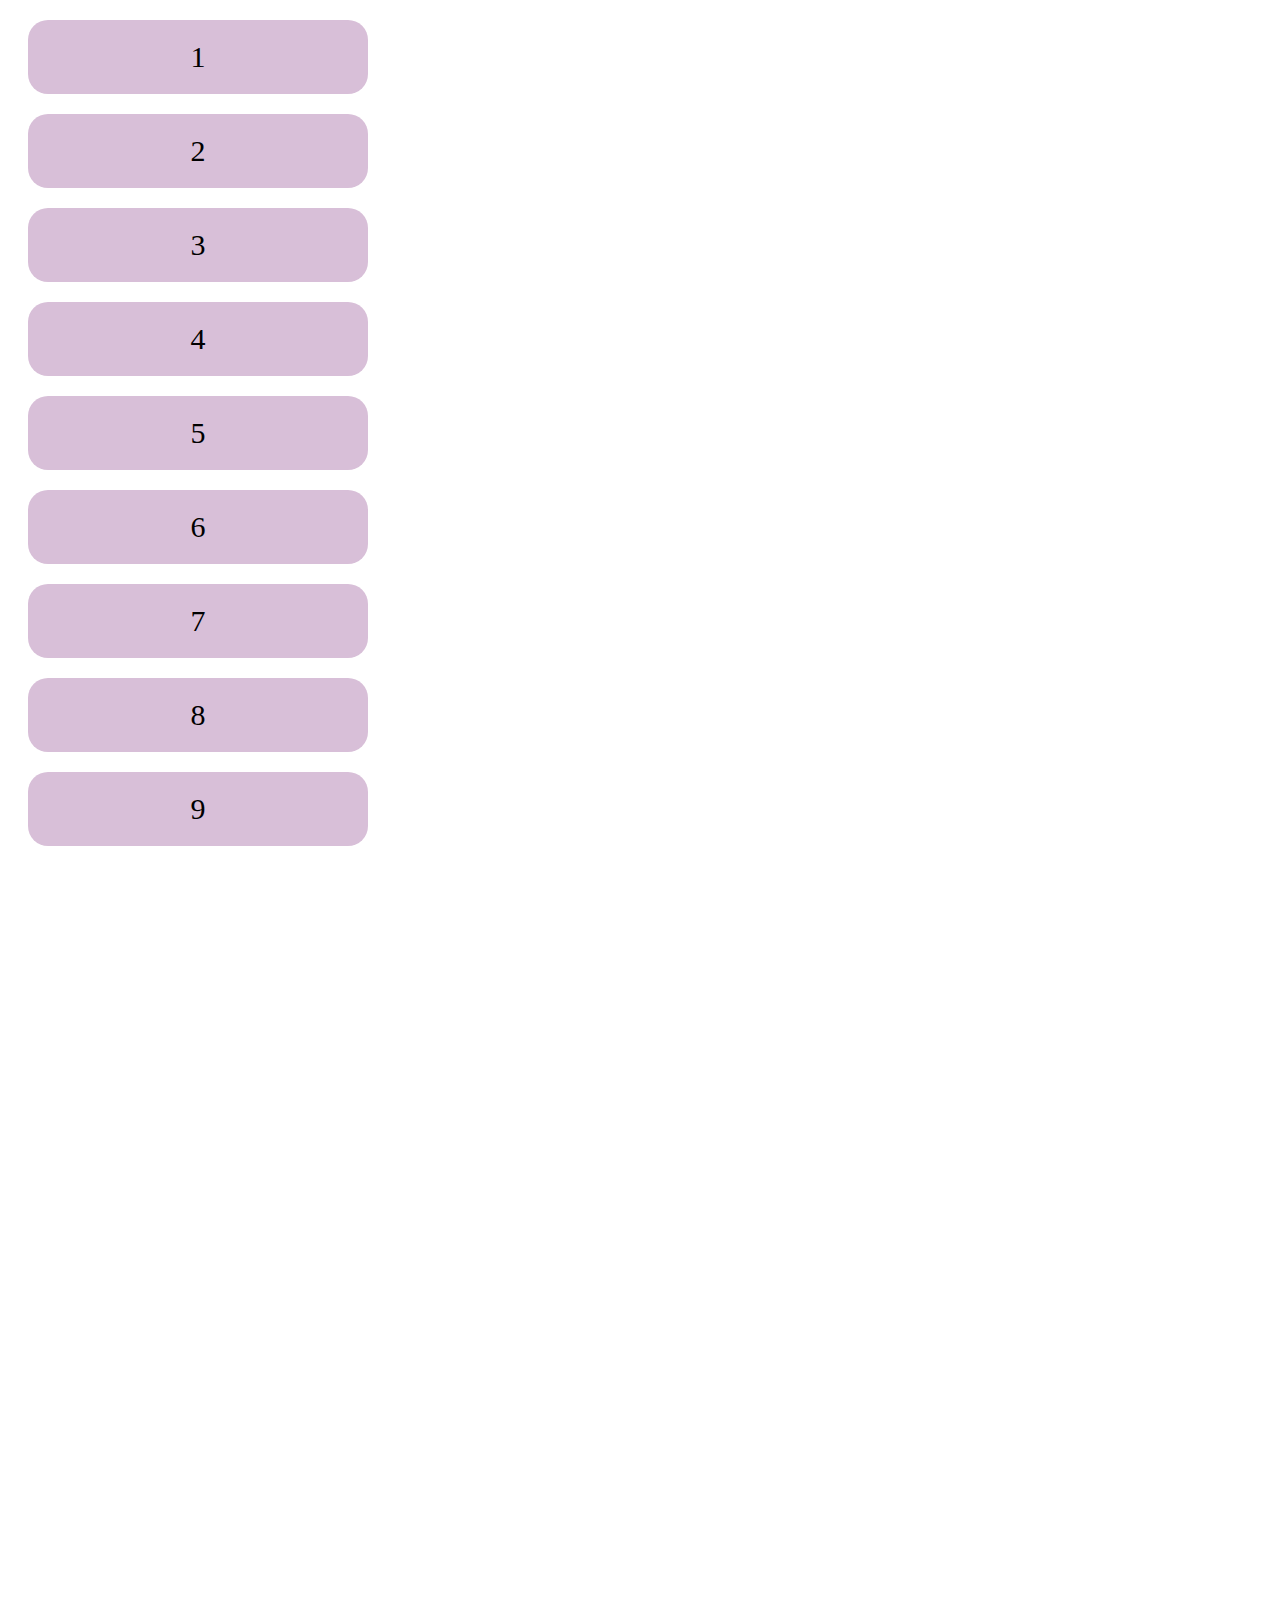
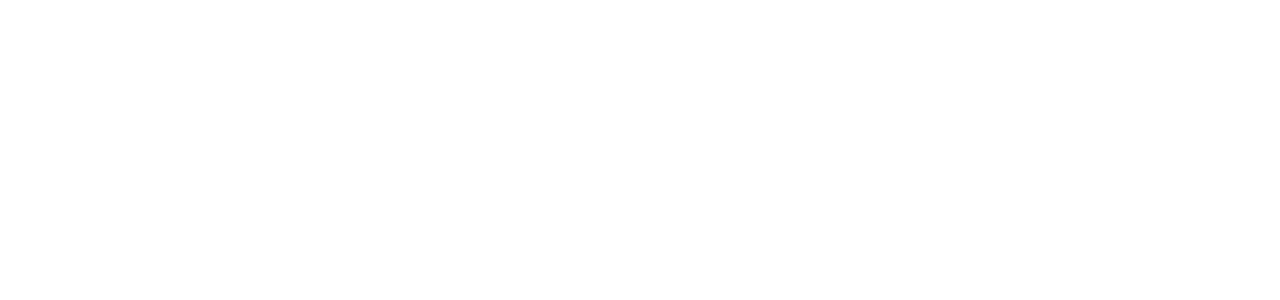
==== index.html @ ebf23e79 "Update and rename love.html to index.html" ====
<!DOCTYPE html>
<html lang="en">
	<head>
		<meta charset="UTF-8" />
		<meta name="viewport" content="width=device-width, initial-scale=1.0" />
		<title>Document</title>

		<style>
			.card {
				background-color: thistle;
				width: 300px;
				border-radius: 20px;
				margin: 20px;
				text-align: center;
				padding: 20px;
				font-size: 30px;
				transition: 500ms;

				opacity: 0;

			}

			.show {
				opacity: 1;
			}
		</style>
	</head>
	<body>
		<div class="card">1</div>
		<div class="card">2</div>
		<div class="card">3</div>
		<div class="card">4</div>
		<div class="card">5</div>
		<div class="card">6</div>
		<div class="card">7</div>
		<div class="card">8</div>
		<div class="card">9</div>
		<div class="card">10</div>
		<div class="card">11</div>
		<div class="card">12</div>
		<div class="card">13</div>
		<div class="card">14</div>
		<div class="card">15</div>
		<div class="card">16</div>
		<div class="card">17</div>
		<div class="card">18</div>
		<div class="card">19</div>
		<div class="card">20</div>

		<script>
			const cards = document.querySelectorAll('.card');

			const observer = new IntersectionObserver(
				(entries) => {
					entries.forEach((entry) => {
						entry.target.classList.toggle('show', entry.isIntersecting);

						if (entry.isIntersecting) {
							observer.unobserve(entry.target);
						}
					});
				},
				{
					threshold: 1,
				}
			);

			cards.forEach((card) => {
				observer.observe(card);
			});
		</script>
	</body>
</html>
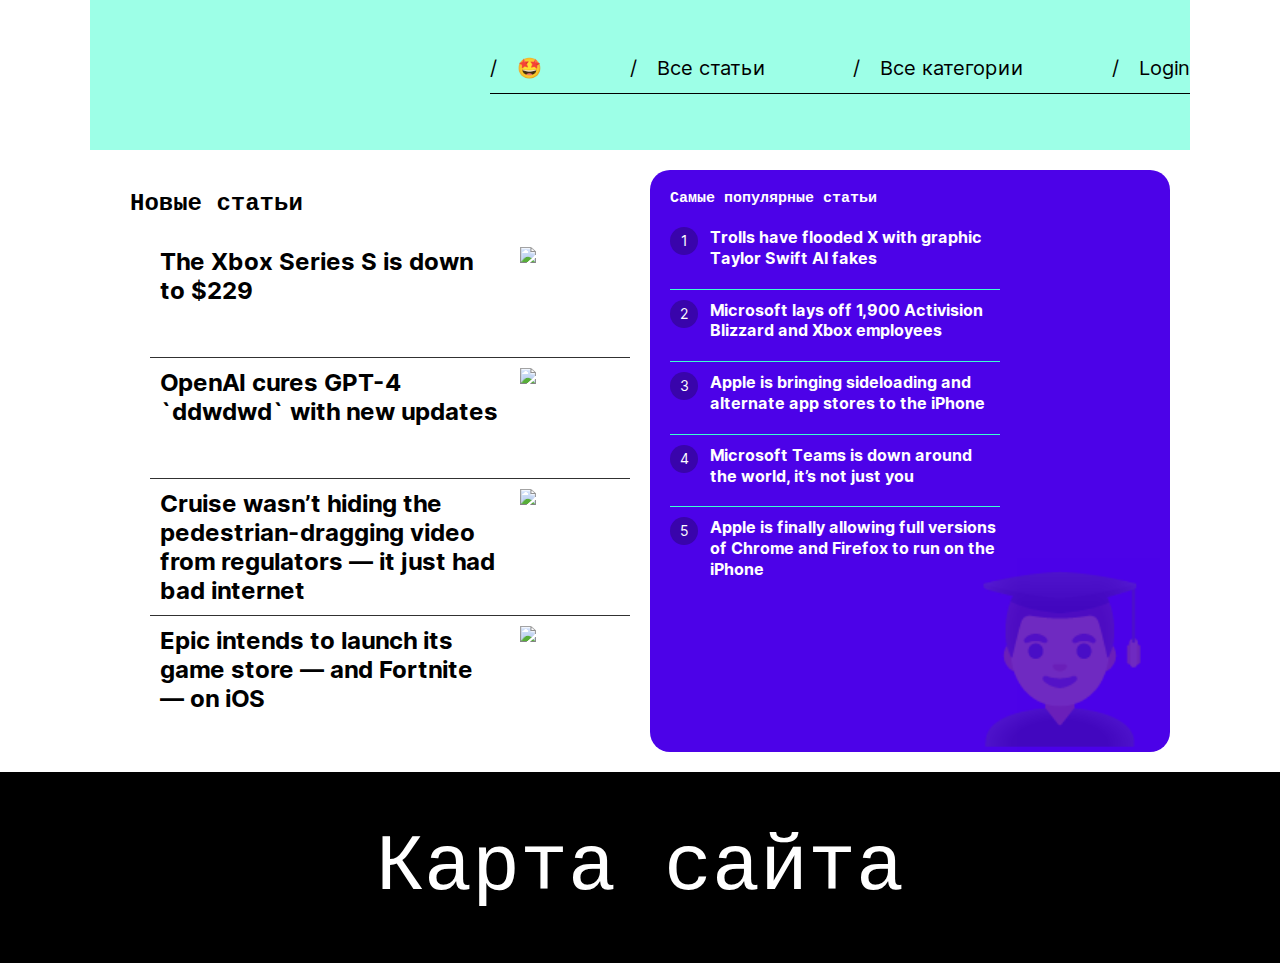
==== commit 78f7c24e: "Add files via upload" ====
--- a/index.html
+++ b/index.html
@@ -1,73 +1 @@
-<!DOCTYPE html>
-<html lang="en">
-	<head>
-		<meta charset="UTF-8" />
-		<meta name="viewport" content="width=device-width, initial-scale=1.0" />
-		<title>Document</title>
-
-		<style>
-			.card {
-				background-color: thistle;
-				width: 300px;
-				border-radius: 20px;
-				margin: 20px;
-				text-align: center;
-				padding: 20px;
-				font-size: 30px;
-				transition: 500ms;
-
-				opacity: 0;
-
-			}
-
-			.show {
-				opacity: 1;
-			}
-		</style>
-	</head>
-	<body>
-		<div class="card">1</div>
-		<div class="card">2</div>
-		<div class="card">3</div>
-		<div class="card">4</div>
-		<div class="card">5</div>
-		<div class="card">6</div>
-		<div class="card">7</div>
-		<div class="card">8</div>
-		<div class="card">9</div>
-		<div class="card">10</div>
-		<div class="card">11</div>
-		<div class="card">12</div>
-		<div class="card">13</div>
-		<div class="card">14</div>
-		<div class="card">15</div>
-		<div class="card">16</div>
-		<div class="card">17</div>
-		<div class="card">18</div>
-		<div class="card">19</div>
-		<div class="card">20</div>
-
-		<script>
-			const cards = document.querySelectorAll('.card');
-
-			const observer = new IntersectionObserver(
-				(entries) => {
-					entries.forEach((entry) => {
-						entry.target.classList.toggle('show', entry.isIntersecting);
-
-						if (entry.isIntersecting) {
-							observer.unobserve(entry.target);
-						}
-					});
-				},
-				{
-					threshold: 1,
-				}
-			);
-
-			cards.forEach((card) => {
-				observer.observe(card);
-			});
-		</script>
-	</body>
-</html>
+<!DOCTYPE html><html lang="ru"><head><meta charSet="utf-8"/><meta name="viewport" content="width=device-width, initial-scale=1"/><link rel="stylesheet" href="/_next/static/css/cfcdd5b0ca8bc887.css" crossorigin="" data-precedence="next"/><link rel="stylesheet" href="/_next/static/css/3ff20c9af710f971.css" crossorigin="" data-precedence="next"/><link rel="preload" as="script" fetchPriority="low" href="/_next/static/chunks/webpack-7db532015b3e8c93.js" crossorigin=""/><script src="/_next/static/chunks/fd9d1056-534a3af521b04580.js" async="" crossorigin=""></script><script src="/_next/static/chunks/69-21befd2d879acde6.js" async="" crossorigin=""></script><script src="/_next/static/chunks/main-app-80a04dad527e970c.js" async="" crossorigin=""></script><script src="/_next/static/chunks/250-5ea11ac6ae7fbab6.js" async=""></script><script src="/_next/static/chunks/749-1a0569eafa63a244.js" async=""></script><script src="/_next/static/chunks/app/page-4b5c805443f18973.js" async=""></script><title>Lover</title><meta name="description" content="Hater"/><link rel="icon" href="/favicon.ico" type="image/x-icon" sizes="16x16"/><script src="/_next/static/chunks/polyfills-c67a75d1b6f99dc8.js" crossorigin="" noModule=""></script></head><body class="__className_aaf875"><header><nav class="header_nav___1UFd"><ul class="header_list__AtiwA"><li><span class="header_slash__ODWT7">/</span><a class="header_link__1JcgV" href="/">🤩</a></li><li><span class="header_slash__ODWT7">/</span><a class="header_link__1JcgV" href="/">Все статьи</a></li><li><span class="header_slash__ODWT7">/</span><a class="header_link__1JcgV" href="/">Все категории</a></li><li><span class="header_slash__ODWT7">/</span><a class="header_link__1JcgV" href="/login">Login</a></li></ul></nav></header><main><div class="page_articles__C_GRY"><section class="freshArticles_main__hbf8M"><h2 class="freshArticles_title__YEGhv">Новые статьи</h2><ul class="freshArticles_list__tI_s4"><a class="freshArticlesItem_item__rGCgw" href="/"><p class="freshArticlesItem_title__xNLup">The Xbox Series S is down to $229</p><img alt="The Xbox Series S is down to $229" loading="lazy" width="100" height="100" decoding="async" data-nimg="1" style="color:transparent" srcSet="/_next/image?url=%2Fa.jpg&amp;w=128&amp;q=75 1x, /_next/image?url=%2Fa.jpg&amp;w=256&amp;q=75 2x" src="/_next/image?url=%2Fa.jpg&amp;w=256&amp;q=75"/></a><a class="freshArticlesItem_item__rGCgw" href="/"><p class="freshArticlesItem_title__xNLup">OpenAI cures GPT-4 `ddwdwd` with new updates</p><img alt="OpenAI cures GPT-4 `ddwdwd` with new updates" loading="lazy" width="100" height="100" decoding="async" data-nimg="1" style="color:transparent" srcSet="/_next/image?url=%2Fb.jpg&amp;w=128&amp;q=75 1x, /_next/image?url=%2Fb.jpg&amp;w=256&amp;q=75 2x" src="/_next/image?url=%2Fb.jpg&amp;w=256&amp;q=75"/></a><a class="freshArticlesItem_item__rGCgw" href="/"><p class="freshArticlesItem_title__xNLup">Cruise wasn’t hiding the pedestrian-dragging video from regulators — it just had bad internet</p><img alt="Cruise wasn’t hiding the pedestrian-dragging video from regulators — it just had bad internet" loading="lazy" width="100" height="100" decoding="async" data-nimg="1" style="color:transparent" srcSet="/_next/image?url=%2Fc.jpg&amp;w=128&amp;q=75 1x, /_next/image?url=%2Fc.jpg&amp;w=256&amp;q=75 2x" src="/_next/image?url=%2Fc.jpg&amp;w=256&amp;q=75"/></a><a class="freshArticlesItem_item__rGCgw" href="/"><p class="freshArticlesItem_title__xNLup">Epic intends to launch its game store — and Fortnite — on iOS</p><img alt="Epic intends to launch its game store — and Fortnite — on iOS" loading="lazy" width="100" height="100" decoding="async" data-nimg="1" style="color:transparent" srcSet="/_next/image?url=%2Fd.jpg&amp;w=128&amp;q=75 1x, /_next/image?url=%2Fd.jpg&amp;w=256&amp;q=75 2x" src="/_next/image?url=%2Fd.jpg&amp;w=256&amp;q=75"/></a></ul></section><section class="mostPopular_main__bxaLP"><h2 class="mostPopular_title__oPzBg">Самые популярные статьи</h2><ol class="mostPopular_list__1anJ_"><li class="mostPopular_listItem__S_JOc"><a class="mostPopular_link__PwKpW" href="/">Trolls have flooded X with graphic Taylor Swift AI fakes</a></li><li class="mostPopular_listItem__S_JOc"><a class="mostPopular_link__PwKpW" href="/">Microsoft lays off 1,900 Activision Blizzard and Xbox employees</a></li><li class="mostPopular_listItem__S_JOc"><a class="mostPopular_link__PwKpW" href="/">Apple is bringing sideloading and alternate app stores to the iPhone</a></li><li class="mostPopular_listItem__S_JOc"><a class="mostPopular_link__PwKpW" href="/">Microsoft Teams is down around the world, it’s not just you </a></li><li class="mostPopular_listItem__S_JOc"><a class="mostPopular_link__PwKpW" href="/">Apple is finally allowing full versions of Chrome and Firefox to run on the iPhone</a></li></ol></section></div></main><footer class="footer_footer__PZD4d"><a class="footer_sitemap__Gh2tl" href="/sitemap">Карта сайта</a></footer><script src="/_next/static/chunks/webpack-7db532015b3e8c93.js" crossorigin="" async=""></script><script>(self.__next_f=self.__next_f||[]).push([0]);self.__next_f.push([2,null])</script><script>self.__next_f.push([1,"1:HL[\"/_next/static/css/cfcdd5b0ca8bc887.css\",\"style\",{\"crossOrigin\":\"\"}]\n0:\"$L2\"\n"])</script><script>self.__next_f.push([1,"3:HL[\"/_next/static/css/3ff20c9af710f971.css\",\"style\",{\"crossOrigin\":\"\"}]\n"])</script><script>self.__next_f.push([1,"4:I[7690,[],\"\"]\n6:I[5250,[\"250\",\"static/chunks/250-5ea11ac6ae7fbab6.js\",\"749\",\"static/chunks/749-1a0569eafa63a244.js\",\"931\",\"static/chunks/app/page-4b5c805443f18973.js\"],\"\"]\n7:I[1749,[\"250\",\"static/chunks/250-5ea11ac6ae7fbab6.js\",\"749\",\"static/chunks/749-1a0569eafa63a244.js\",\"931\",\"static/chunks/app/page-4b5c805443f18973.js\"],\"Image\"]\n8:I[5613,[],\"\"]\n9:I[1778,[],\"\"]\nb:I[8955,[],\"\"]\nc:[]\n"])</script><script>self.__next_f.push([1,"2:[[[\"$\",\"link\",\"0\",{\"rel\":\"stylesheet\",\"href\":\"/_next/static/css/cfcdd5b0ca8bc887.css\",\"precedence\":\"next\",\"crossOrigin\":\"\"}]],[\"$\",\"$L4\",null,{\"buildId\":\"pSkk3sjRQTmFsWJMZivaC\",\"assetPrefix\":\"\",\"initialCanonicalUrl\":\"/\",\"initialTree\":[\"\",{\"children\":[\"__PAGE__\",{}]},\"$undefined\",\"$undefined\",true],\"initialSeedData\":[\"\",{\"children\":[\"__PAGE__\",{},[\"$L5\",[\"$\",\"main\",null,{\"children\":[\"$\",\"div\",null,{\"className\":\"page_articles__C_GRY\",\"children\":[[\"$\",\"section\",null,{\"className\":\"freshArticles_main__hbf8M\",\"children\":[[\"$\",\"h2\",null,{\"className\":\"freshArticles_title__YEGhv\",\"children\":\"Новые статьи\"}],[\"$\",\"ul\",null,{\"className\":\"freshArticles_list__tI_s4\",\"children\":[[\"$\",\"$L6\",null,{\"href\":\"/\",\"className\":\"freshArticlesItem_item__rGCgw\",\"children\":[[\"$\",\"p\",null,{\"className\":\"freshArticlesItem_title__xNLup\",\"children\":\"The Xbox Series S is down to $229\"}],[\"$\",\"$L7\",null,{\"src\":\"/a.jpg\",\"width\":100,\"height\":100,\"alt\":\"The Xbox Series S is down to $229\"}]]}],[\"$\",\"$L6\",null,{\"href\":\"/\",\"className\":\"freshArticlesItem_item__rGCgw\",\"children\":[[\"$\",\"p\",null,{\"className\":\"freshArticlesItem_title__xNLup\",\"children\":\"OpenAI cures GPT-4 `ddwdwd` with new updates\"}],[\"$\",\"$L7\",null,{\"src\":\"/b.jpg\",\"width\":100,\"height\":100,\"alt\":\"OpenAI cures GPT-4 `ddwdwd` with new updates\"}]]}],[\"$\",\"$L6\",null,{\"href\":\"/\",\"className\":\"freshArticlesItem_item__rGCgw\",\"children\":[[\"$\",\"p\",null,{\"className\":\"freshArticlesItem_title__xNLup\",\"children\":\"Cruise wasn’t hiding the pedestrian-dragging video from regulators — it just had bad internet\"}],[\"$\",\"$L7\",null,{\"src\":\"/c.jpg\",\"width\":100,\"height\":100,\"alt\":\"Cruise wasn’t hiding the pedestrian-dragging video from regulators — it just had bad internet\"}]]}],[\"$\",\"$L6\",null,{\"href\":\"/\",\"className\":\"freshArticlesItem_item__rGCgw\",\"children\":[[\"$\",\"p\",null,{\"className\":\"freshArticlesItem_title__xNLup\",\"children\":\"Epic intends to launch its game store — and Fortnite — on iOS\"}],[\"$\",\"$L7\",null,{\"src\":\"/d.jpg\",\"width\":100,\"height\":100,\"alt\":\"Epic intends to launch its game store — and Fortnite — on iOS\"}]]}]]}]]}],[\"$\",\"section\",null,{\"className\":\"mostPopular_main__bxaLP\",\"children\":[[\"$\",\"h2\",null,{\"className\":\"mostPopular_title__oPzBg\",\"children\":\"Самые популярные статьи\"}],[\"$\",\"ol\",null,{\"className\":\"mostPopular_list__1anJ_\",\"children\":[[\"$\",\"li\",null,{\"className\":\"mostPopular_listItem__S_JOc\",\"children\":[\"$\",\"$L6\",null,{\"href\":\"/\",\"className\":\"mostPopular_link__PwKpW\",\"children\":\"Trolls have flooded X with graphic Taylor Swift AI fakes\"}]}],[\"$\",\"li\",null,{\"className\":\"mostPopular_listItem__S_JOc\",\"children\":[\"$\",\"$L6\",null,{\"href\":\"/\",\"className\":\"mostPopular_link__PwKpW\",\"children\":\"Microsoft lays off 1,900 Activision Blizzard and Xbox employees\"}]}],[\"$\",\"li\",null,{\"className\":\"mostPopular_listItem__S_JOc\",\"children\":[\"$\",\"$L6\",null,{\"href\":\"/\",\"className\":\"mostPopular_link__PwKpW\",\"children\":\"Apple is bringing sideloading and alternate app stores to the iPhone\"}]}],[\"$\",\"li\",null,{\"className\":\"mostPopular_listItem__S_JOc\",\"children\":[\"$\",\"$L6\",null,{\"href\":\"/\",\"className\":\"mostPopular_link__PwKpW\",\"children\":\"Microsoft Teams is down around the world, it’s not just you \"}]}],[\"$\",\"li\",null,{\"className\":\"mostPopular_listItem__S_JOc\",\"children\":[\"$\",\"$L6\",null,{\"href\":\"/\",\"className\":\"mostPopular_link__PwKpW\",\"children\":\"Apple is finally allowing full versions of Chrome and Firefox to run on the iPhone\"}]}]]}]]}]]}]}],null]]},[null,[\"$\",\"html\",null,{\"lang\":\"ru\",\"children\":[\"$\",\"body\",null,{\"className\":\"__className_aaf875\",\"children\":[[\"$\",\"header\",null,{\"children\":[\"$\",\"nav\",null,{\"className\":\"header_nav___1UFd\",\"children\":[\"$\",\"ul\",null,{\"className\":\"header_list__AtiwA\",\"children\":[[\"$\",\"li\",null,{\"className\":\"$undefined\",\"children\":[[\"$\",\"span\",null,{\"className\":\"header_slash__ODWT7\",\"children\":\"/\"}],[\"$\",\"$L6\",null,{\"href\":\"/\",\"className\":\"header_link__1JcgV\",\"children\":\"🤩\"}]]}],[\"$\",\"li\",null,{\"className\":\"$undefined\",\"children\":[[\"$\",\"span\",null,{\"className\":\"header_slash__ODWT7\",\"children\":\"/\"}],[\"$\",\"$L6\",null,{\"href\":\"/\",\"className\":\"header_link__1JcgV\",\"children\":\"Все статьи\"}]]}],[\"$\",\"li\",null,{\"className\":\"$undefined\",\"children\":[[\"$\",\"span\",null,{\"className\":\"header_slash__ODWT7\",\"children\":\"/\"}],[\"$\",\"$L6\",null,{\"href\":\"/\",\"className\":\"header_link__1JcgV\",\"children\":\"Все категории\"}]]}],[\"$\",\"li\",null,{\"className\":\"$undefined\",\"children\":[[\"$\",\"span\",null,{\"className\":\"header_slash__ODWT7\",\"children\":\"/\"}],[\"$\",\"$L6\",null,{\"href\":\"/login\",\"className\":\"header_link__1JcgV\",\"children\":\"Login\"}]]}]]}]}]}],[\"$\",\"$L8\",null,{\"parallelRouterKey\":\"children\",\"segmentPath\":[\"children\"],\"loading\":\"$undefined\",\"loadingStyles\":\"$undefined\",\"loadingScripts\":\"$undefined\",\"hasLoading\":false,\"error\":\"$undefined\",\"errorStyles\":\"$undefined\",\"errorScripts\":\"$undefined\",\"template\":[\"$\",\"$L9\",null,{}],\"templateStyles\":\"$undefined\",\"templateScripts\":\"$undefined\",\"notFound\":[[\"$\",\"title\",null,{\"children\":\"404: This page could not be found.\"}],[\"$\",\"div\",null,{\"style\":{\"fontFamily\":\"system-ui,\\\"Segoe UI\\\",Roboto,Helvetica,Arial,sans-serif,\\\"Apple Color Emoji\\\",\\\"Segoe UI Emoji\\\"\",\"height\":\"100vh\",\"textAlign\":\"center\",\"display\":\"flex\",\"flexDirection\":\"column\",\"alignItems\":\"center\",\"justifyContent\":\"center\"},\"children\":[\"$\",\"div\",null,{\"children\":[[\"$\",\"style\",null,{\"dangerouslySetInnerHTML\":{\"__html\":\"body{color:#000;background:#fff;margin:0}.next-error-h1{border-right:1px solid rgba(0,0,0,.3)}@media (prefers-color-scheme:dark){body{color:#fff;background:#000}.next-error-h1{border-right:1px solid rgba(255,255,255,.3)}}\"}}],[\"$\",\"h1\",null,{\"className\":\"next-error-h1\",\"style\":{\"display\":\"inline-block\",\"margin\":\"0 20px 0 0\",\"padding\":\"0 23px 0 0\",\"fontSize\":24,\"fontWeight\":500,\"verticalAlign\":\"top\",\"lineHeight\":\"49px\"},\"children\":\"404\"}],[\"$\",\"div\",null,{\"style\":{\"display\":\"inline-block\"},\"children\":[\"$\",\"h2\",null,{\"style\":{\"fontSize\":14,\"fontWeight\":400,\"lineHeight\":\"49px\",\"margin\":0},\"children\":\"This page could not be found.\"}]}]]}]}]],\"notFoundStyles\":[],\"styles\":[[\"$\",\"link\",\"0\",{\"rel\":\"stylesheet\",\"href\":\"/_next/static/css/3ff20c9af710f971.css\",\"precedence\":\"next\",\"crossOrigin\":\"\"}]]}],[\"$\",\"footer\",null,{\"className\":\"footer_footer__PZD4d\",\"children\":[\"$\",\"$L6\",null,{\"href\":\"/sitemap\",\"className\":\"footer_sitemap__Gh2tl\",\"children\":\"Карта сайта\"}]}]]}]}],null]],\"initialHead\":[false,\"$La\"],\"globalErrorComponent\":\"$b\",\"missingSlots\":\"$Wc\"}]]\n"])</script><script>self.__next_f.push([1,"a:[[\"$\",\"meta\",\"0\",{\"name\":\"viewport\",\"content\":\"width=device-width, initial-scale=1\"}],[\"$\",\"meta\",\"1\",{\"charSet\":\"utf-8\"}],[\"$\",\"title\",\"2\",{\"children\":\"Lover\"}],[\"$\",\"meta\",\"3\",{\"name\":\"description\",\"content\":\"Hater\"}],[\"$\",\"link\",\"4\",{\"rel\":\"icon\",\"href\":\"/favicon.ico\",\"type\":\"image/x-icon\",\"sizes\":\"16x16\"}]]\n5:null\n"])</script><script>self.__next_f.push([1,""])</script></body></html>--- a/_next/static/css/cfcdd5b0ca8bc887.css
+++ b/_next/static/css/cfcdd5b0ca8bc887.css
@@ -0,0 +1 @@
+@font-face{font-family:__Inter_aaf875;font-style:normal;font-weight:100 900;font-display:swap;src:url(/_next/static/media/ec159349637c90ad-s.woff2) format("woff2");unicode-range:u+0460-052f,u+1c80-1c88,u+20b4,u+2de0-2dff,u+a640-a69f,u+fe2e-fe2f}@font-face{font-family:__Inter_aaf875;font-style:normal;font-weight:100 900;font-display:swap;src:url(/_next/static/media/513657b02c5c193f-s.woff2) format("woff2");unicode-range:u+0301,u+0400-045f,u+0490-0491,u+04b0-04b1,u+2116}@font-face{font-family:__Inter_aaf875;font-style:normal;font-weight:100 900;font-display:swap;src:url(/_next/static/media/fd4db3eb5472fc27-s.woff2) format("woff2");unicode-range:u+1f??}@font-face{font-family:__Inter_aaf875;font-style:normal;font-weight:100 900;font-display:swap;src:url(/_next/static/media/51ed15f9841b9f9d-s.woff2) format("woff2");unicode-range:u+0370-0377,u+037a-037f,u+0384-038a,u+038c,u+038e-03a1,u+03a3-03ff}@font-face{font-family:__Inter_aaf875;font-style:normal;font-weight:100 900;font-display:swap;src:url(/_next/static/media/05a31a2ca4975f99-s.woff2) format("woff2");unicode-range:u+0102-0103,u+0110-0111,u+0128-0129,u+0168-0169,u+01a0-01a1,u+01af-01b0,u+0300-0301,u+0303-0304,u+0308-0309,u+0323,u+0329,u+1ea0-1ef9,u+20ab}@font-face{font-family:__Inter_aaf875;font-style:normal;font-weight:100 900;font-display:swap;src:url(/_next/static/media/d6b16ce4a6175f26-s.woff2) format("woff2");unicode-range:u+0100-02af,u+0304,u+0308,u+0329,u+1e00-1e9f,u+1ef2-1eff,u+2020,u+20a0-20ab,u+20ad-20c0,u+2113,u+2c60-2c7f,u+a720-a7ff}@font-face{font-family:__Inter_aaf875;font-style:normal;font-weight:100 900;font-display:swap;src:url(/_next/static/media/c9a5bc6a7c948fb0-s.p.woff2) format("woff2");unicode-range:u+00??,u+0131,u+0152-0153,u+02bb-02bc,u+02c6,u+02da,u+02dc,u+0304,u+0308,u+0329,u+2000-206f,u+2074,u+20ac,u+2122,u+2191,u+2193,u+2212,u+2215,u+feff,u+fffd}@font-face{font-family:__Inter_Fallback_aaf875;src:local("Arial");ascent-override:90.20%;descent-override:22.48%;line-gap-override:0.00%;size-adjust:107.40%}.__className_aaf875{font-family:__Inter_aaf875,__Inter_Fallback_aaf875;font-style:normal}*{box-sizing:border-box}body{padding:0;margin:0}.header_nav___1UFd{margin:0 auto;max-width:1100px;min-height:150px;background-color:#9dffe7;display:flex;justify-content:flex-end;align-items:center;transition:.5s}.header_active__DMkZc{background-color:#ff9d9d}.header_list__AtiwA{height:38px;width:700px;margin:0;list-style:none;display:flex;font-size:20px;padding:0 0 8px;border-bottom:1px solid #000;justify-content:space-between}.header_slash__ODWT7{padding-right:20px}.header_link__1JcgV{text-decoration:none;color:#000}.header_link__1JcgV:hover{color:rgba(0,0,0,.568)}.footer_footer__PZD4d{background-color:#000;text-align:center;font-family:Courier New,Courier,monospace;padding:50px}.footer_sitemap__Gh2tl{color:#fff;text-decoration:none;font-size:80px}.footer_sitemap__Gh2tl:hover{color:hsla(0,0%,100%,.673)}--- a/_next/static/css/3ff20c9af710f971.css
+++ b/_next/static/css/3ff20c9af710f971.css
@@ -0,0 +1 @@
+.page_articles__C_GRY{display:grid;grid-template-columns:1fr 1fr;grid-gap:20px;gap:20px;padding:20px;margin:0 auto;width:1100px}@media (hover:hover) and (pointer:fine){.page_card__QV0Om:hover{background:rgba(var(--card-rgb),.1);border:1px solid rgba(var(--card-border-rgb),.15)}.page_card__QV0Om:hover span{transform:translateX(4px)}}@media (prefers-reduced-motion){.page_card__QV0Om:hover span{transform:none}}@media (max-width:700px){.page_content__kDoxQ{padding:4rem}.page_grid__f5Kdy{grid-template-columns:1fr;margin-bottom:120px;max-width:320px;text-align:center}.page_card__QV0Om{padding:1rem 2.5rem}.page_card__QV0Om h2{margin-bottom:.5rem}.page_center__5oHG7{padding:8rem 0 6rem}.page_center__5oHG7:before{transform:none;height:300px}.page_description__86bsR{font-size:.8rem}.page_description__86bsR a{padding:1rem}.page_description__86bsR div,.page_description__86bsR p{display:flex;justify-content:center;position:fixed;width:100%}.page_description__86bsR p{align-items:center;inset:0 0 auto;padding:2rem 1rem 1.4rem;border-radius:0;border:none;border-bottom:1px solid rgba(var(--callout-border-rgb),.25);background:linear-gradient(to bottom,rgba(var(--background-start-rgb),1),rgba(var(--callout-rgb),.5));background-clip:padding-box;-webkit-backdrop-filter:blur(24px);backdrop-filter:blur(24px)}.page_description__86bsR div{align-items:flex-end;pointer-events:none;inset:auto 0 0;padding:2rem;height:200px;background:linear-gradient(to bottom,transparent 0,rgb(var(--background-end-rgb)) 40%);z-index:1}}@media (min-width:701px) and (max-width:1120px){.page_grid__f5Kdy{grid-template-columns:repeat(2,50%)}}@media (prefers-color-scheme:dark){.page_vercelLogo__rOY_u{filter:invert(1)}.page_logo__7fc9l{filter:invert(1) drop-shadow(0 0 .3rem #ffffff70)}}@keyframes page_rotate__durgN{0%{transform:rotate(1turn)}to{transform:rotate(0deg)}}.freshArticles_main__hbf8M{color:#000}.freshArticles_list__tI_s4{list-style:none}.freshArticles_title__YEGhv{padding:0 20px;font-family:Courier,monospace}.freshArticlesItem_item__rGCgw{border-bottom:1px solid #313131;display:block;padding:10px;text-decoration:none;color:#000;font-weight:700;font-size:24px;display:flex;align-items:flex-start}.freshArticlesItem_item__rGCgw:last-child{border:none}.freshArticlesItem_item__rGCgw:hover{background-color:rgba(232,28,28,.503);-webkit-text-decoration:underline rgba(232,28,28,.605) 2px;text-decoration:underline rgba(232,28,28,.605) 2px}.freshArticlesItem_title__xNLup{margin:0;flex-basis:90%;padding:0 20px 0 0}.mostPopular_main__bxaLP{border-radius:20px;background-color:#4c02e8;color:#fff;position:relative;padding:20px;overflow:hidden}.mostPopular_title__oPzBg{padding:0;margin:0;font-size:15px;font-family:Courier,monospace}.mostPopular_main__bxaLP:after{content:"👨‍🎓";color:#3904ab;position:absolute;font-size:160px;right:10px;bottom:0;font-weight:bolder;animation:mostPopular_juri__GK_UD 4s linear infinite;opacity:.2}@keyframes mostPopular_juri__GK_UD{0%{opacity:0,1}50%{opacity:.3}to{opacity:0,1}}.mostPopular_list__1anJ_{list-style-type:none;counter-reset:num;position:relative;margin:0;padding:10px 150px 5px 0;font-size:16px}.mostPopular_list__1anJ_ li{position:relative;margin:10px 0 0;padding:0 0 20px 40px;line-height:1.3}.mostPopular_list__1anJ_ li:after{content:counter(num);counter-increment:num;display:inline-block;position:absolute;top:0;left:0;width:28px;height:28px;line-height:28px;background:#3904ab;color:#fff;text-align:center;font-size:14px;border-radius:50%}.mostPopular_list__1anJ_:before{content:"";position:absolute;top:15px;bottom:15px;left:-30px;width:1px;color:#fff}.mostPopular_list__1anJ_ li:last-child:before{content:"";display:inline-block;position:absolute;top:0;bottom:0;left:-38px;width:28px}.mostPopular_listItem__S_JOc{color:#fff;display:block;margin:120px;border-bottom:1px solid #3cffd0}.mostPopular_listItem__S_JOc:last-child{border-bottom:none}.mostPopular_link__PwKpW:hover{color:#3cffd0}.mostPopular_link__PwKpW{text-decoration:none;color:#fff;font-weight:700}